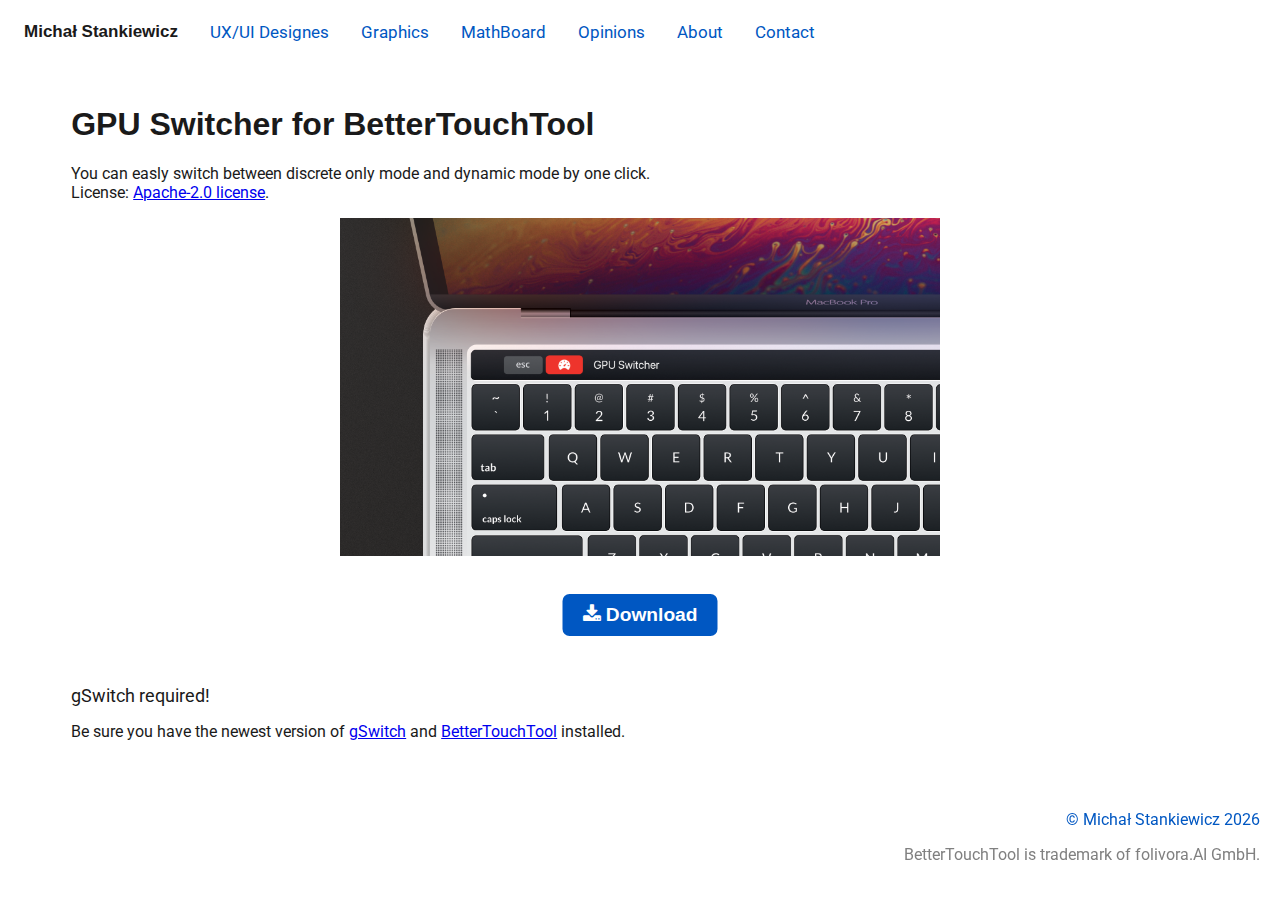
==== index.html @ d2b5e9fb "Page 1.0.0" ====
<head>
    <!--PROPERTIES-->
    <link rel="icon" href="../assets/fv.png">
    <title>MathBoard - Michał Stankiewicz</title>
    <meta name="description" content="Michał Stankiewicz">
    <meta name="keywords" content="Michał Stankiewicz">
    <meta name="author" content="Michał Stankiewicz">
    <meta name="viewport" content="width=device-width, initial-scale=1.0">
    <!--LINKS AND SCRIPTS-->
    <link rel="stylesheet" href="style.css">
    <link rel="stylesheet" href="colors.css">
    <link rel="preconnect" href="https://fonts.googleapis.com">
    <link rel="preconnect" href="https://fonts.gstatic.com" crossorigin>
    <link href="https://fonts.googleapis.com/css2?family=Oswald:wght@300&familly=Montserrat:wght@900&family=Roboto:wght@400;900&family=Source+Code+Pro&display=swap" rel="stylesheet">
    <link rel="stylesheet" href="https://cdnjs.cloudflare.com/ajax/libs/font-awesome/4.7.0/css/font-awesome.min.css">
</head>
<body>
    <!--NAVBAR-->
    <div class="topnav" id="myTopnav">
        <a class="name">Michał Stankiewicz</a>
        <a href="https://www.behance.net/stankiewiczm">UX/UI Designes</a>
        <a href="../grafiki">Graphics</a>
        <a href="../mathboard">MathBoard</a>
        <a href="../opinie">Opinions</a>
        <a href="../o">About</a>
        <a href="../kontakt">Contact</a>
        <a href="javascript:void(0);" class="icon" onclick="myFunction()">
          <i class="fa fa-bars"></i>
        </a>
    <script>
        function myFunction() {
      var x = document.getElementById("myTopnav");
      if (x.className === "topnav") {
        x.className += " responsive";
      } else {
        x.className = "topnav";
      }
    }
    </script>
    </div>
    <!--FOOTER AND COPYRIGHT-->
    <a class="copyright-home">&copy; Michał Stankiewicz <script>document.write(new Date().getFullYear())</script><br><p class="ok">BetterTouchTool is trademark of folivora.AI GmbH.</p></a>
    <!--CONTENT-->
    <div class="content">
        <div class="content-text">
            <h1>GPU Switcher for BetterTouchTool</h1>
            <p>
              You can easly switch between discrete only mode and dynamic mode by one click.<br>License: <a href="https://github.com/Stankiewicz-M/BTT-GPU-Switcher/blob/main/LICENSE">Apache-2.0 license</a>.
            </p>
            <img class="gpu_img" src="../page_readme_assets/touchbar_gpuswitcher.png" alt="GPU Switcher"><br><br>
            <div class="btn_download">
                <a href="https://github.com/Stankiewicz-M/BTT-GPU-Switcher/releases"><button><i class="fa fa-download"></i> Download</button></a>
            </div><br><br><br><br>
            <h2>gSwitch required!</h2>
            <p>Be sure you have the newest version of <a href="https://codyschrank.github.io/gSwitch">gSwitch</a> and <a href="https://folivora.ai">BetterTouchTool</a> installed.</p>
    </div>
</body>
---- style.css ----
html {
    height: 100%;
    scroll-behavior: smooth !important;
    font-family: 'Roboto', sans-serif;
}

::-webkit-scrollbar {
    visibility: hidden;
}
::-webkit-scrollbar-thumb {
    visibility: hidden;
}

/* NAVBAR */

.topnav {
    overflow: hidden;
    width: 100%;
    transition: 0.2s;
    z-index: 1;
}
  
.topnav a {
    float: left;
    display: block;
    text-align: center;
    padding: 14px 16px;
    text-decoration: none;
    font-size: 17px;
    font-family: 'Source Code Pro', monospace;
    border-radius: 5px;
    transition: 0.2s;
}

.topnav .icon {
    display: none;
}

@media screen and (max-width: 915px) {
    .topnav a:not(:first-child) {display: none;}
    .topnav a.icon {
      float: right;
      display: block;
    }
}
  
@media screen and (max-width: 915px) {
    .topnav.responsive {position: relative;}
    .topnav.responsive a.icon {
      position: absolute;
      right: 0;
      top: 0;
    }
    .topnav.responsive a {
      float: none;
      display: block;
      text-align: left;
    }
}

.copyright-home {
    position: fixed;
    bottom: 20px;
    right: 20px;
    cursor: default;
    text-align: right;
}

.copyright-home:hover {
    cursor: default;
}

.copyright {
    bottom: 20px;
    right: 20px;
    cursor: default;
    float: right;
    margin-bottom: 20px;
    margin-right: 20px;
}

.copyright:hover {
    cursor: default;
}

.topnav .name, .topnav .name:hover {
    cursor: default;
    font-family: 'Montserrat', sans-serif;
    font-weight: 900;
}

/* CONTENT */
.content {
    margin-top: 50px;
    margin-bottom: 50px;
    margin-left: 5%;
    margin-right: 5%;
    bottom: 50px;
    height: calc(100% - 190px);
}

#bottom-content {
    position: absolute;
    bottom: 100px;
    overflow: auto;
    margin-right: 5%;
}

h1 {
    font-family: 'Montserrat', sans-serif;
    font-weight: 900;
}

h2 {
    font-family: 'Roboto', sans-serif;
    font-weight: 400;
    font-size: 18px;
}

.opinion {
    font-style: italic;
    text-align: center;
}

.lnk {
    font-family: 'Source Code Pro', monospace;
}

.btn_download {
    position: absolute;
    left: 50%;
    -ms-transform: translateX(-50%);
    transform: translateX(-50%);
    text-align: center;
}

.gpu_img {
    width: 100%;
    max-width: 600px;
    height: auto;
    display: block;
    margin-left: auto;
    margin-right: auto;
}

/* GALLERY */
div.gallery {
    border-radius: 7px;
}
  
div.gallery img, div.gallery2 img {
    width: 100%;
    height: auto;
    border-radius: 7px 7px 0 0;
}
  
div.desc {
    padding: 15px;
    text-align: center;
}
  
* {
    box-sizing: border-box;
}
  
.responsiveX {
    padding: 0 6px;
    float: left;
    width: 24.99999%;
}
  
@media only screen and (max-width: 700px) {
    .responsiveX {
      width: 49.99999%;
      margin: 6px 0;
    }
}
  
@media only screen and (max-width: 500px) {
    .responsiveX {
      width: 100%;
    }
}
  
.responsive2 {
    padding: 0 6px;
    float: left;
    width: 50%;
}
  
@media only screen and (max-width: 700px) {
    .responsive2 {
      width: 100%;
      margin: 6px 0;
    }
}
  
@media only screen and (max-width: 500px) {
    .responsive2 {
      width: 100%;
    }
}

.clearfix:after {
    content: "";
    display: table;
    clear: both;
}
---- colors.css ----
:root {
    --color-primary: #0057c2;
    --color-secondary: #285893;
    --color-background: #ffffff;
    --color-text: #1a1a1a;
    --color-gallery: #b7cbff32;
}

/* NAVBAR */
.topnav a {
    color: var(--color-primary);
    font-family: 'roboto', sans-serif;
}

.topnav a:hover {
    background-color: var(--color-primary);
    color: var(--color-background);
}

.topnav a.active {
    color: var(--color-secondary);
    font-weight: 900;
}

.topnav a.active:hover {
    color: var(--color-background);
    font-weight: 600;
}

.topnav .name, .topnav .name:hover {
    color: var(--color-text);
    background-color: var(--color-background);
}

/* BODY */
body {
    background-color: var(--color-background);
}

.copyright, .copyright-home {
    color: var(--color-primary);
}

.content {
    color: var(--color-text);
    font-family: 'Roboto', sans-serif;
}

.lnk {
    color: var(--color-primary);
}

button {
    background-color: var(--color-primary);
    color: var(--color-background);
    border: 0;
    border-radius: 7px;
    padding: 10px 20px;
    font-size: 1.2em;
    font-weight: 600;
    cursor: pointer;
}

button.disabled {
    background-color: rgb(189, 189, 189);
    cursor: not-allowed;
}

.ok {
    color: grey;
}

/* GALLERY */
div.gallery {
    border: 1px solid var(--color-gallery);
    border-radius: 7px;
}

div.gallery:hover {
    border: 1px solid var(--color-primary);
}
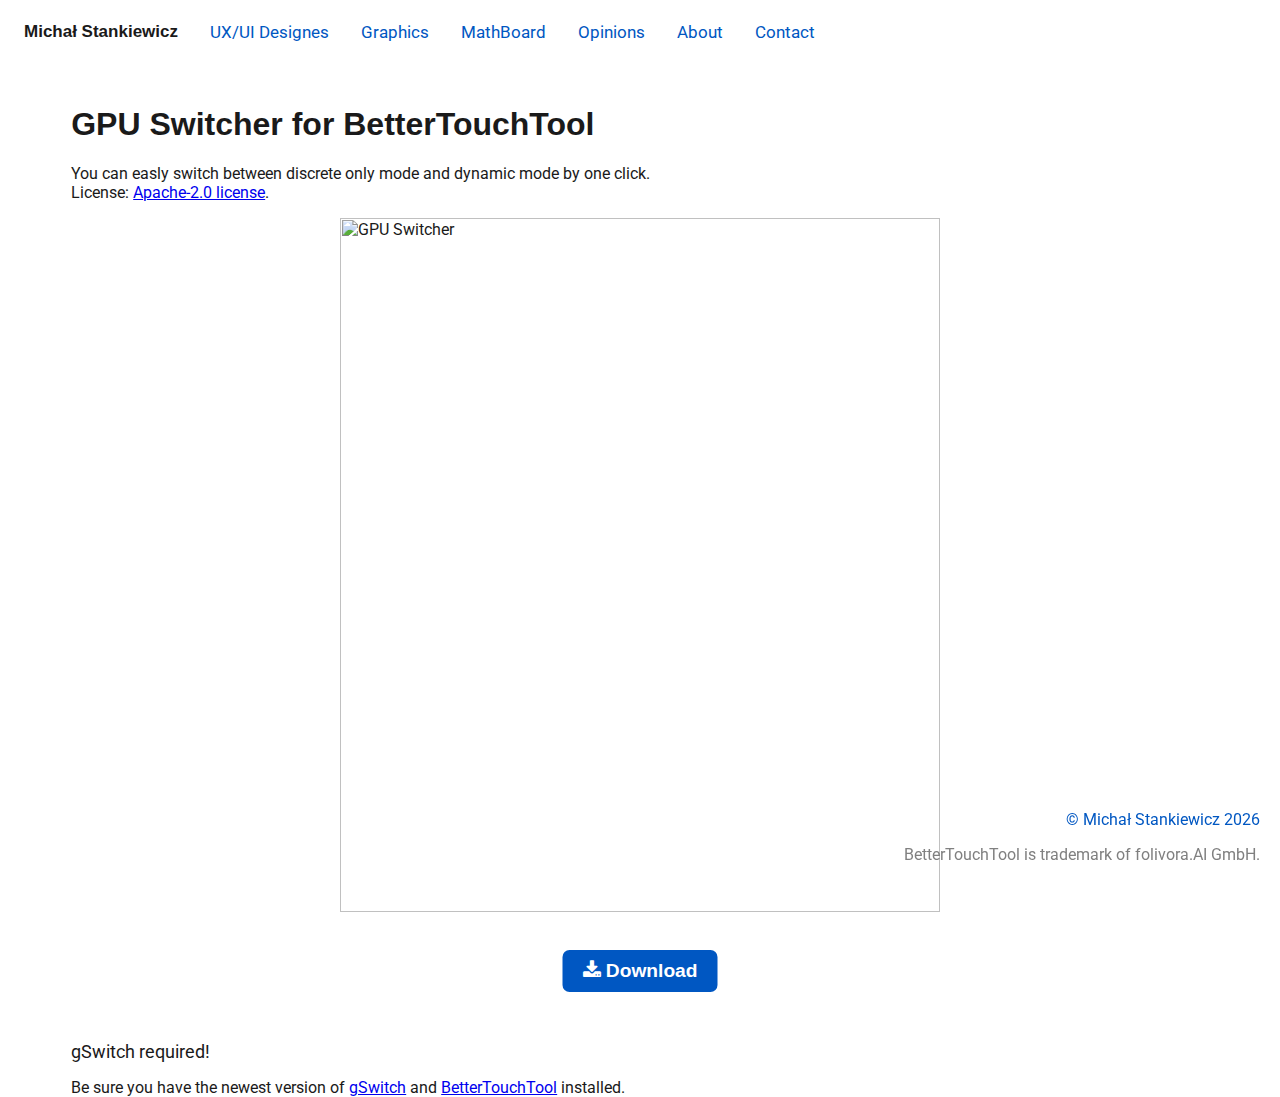
==== commit 7f8b7437: "Page 1.0.1" ====
--- a/index.html
+++ b/index.html
@@ -47,7 +47,7 @@
             <p>
               You can easly switch between discrete only mode and dynamic mode by one click.<br>License: <a href="https://github.com/Stankiewicz-M/BTT-GPU-Switcher/blob/main/LICENSE">Apache-2.0 license</a>.
             </p>
-            <img class="gpu_img" src="../page_readme_assets/touchbar_gpuswitcher.png" alt="GPU Switcher"><br><br>
+            <img class="gpu_img" src="https://raw.githubusercontent.com/Stankiewicz-M/BTT-GPU-Switcher/main/page_readme_assets/touchbar_gpuswitcher.png" alt="GPU Switcher"><br><br>
             <div class="btn_download">
                 <a href="https://github.com/Stankiewicz-M/BTT-GPU-Switcher/releases"><button><i class="fa fa-download"></i> Download</button></a>
             </div><br><br><br><br>
